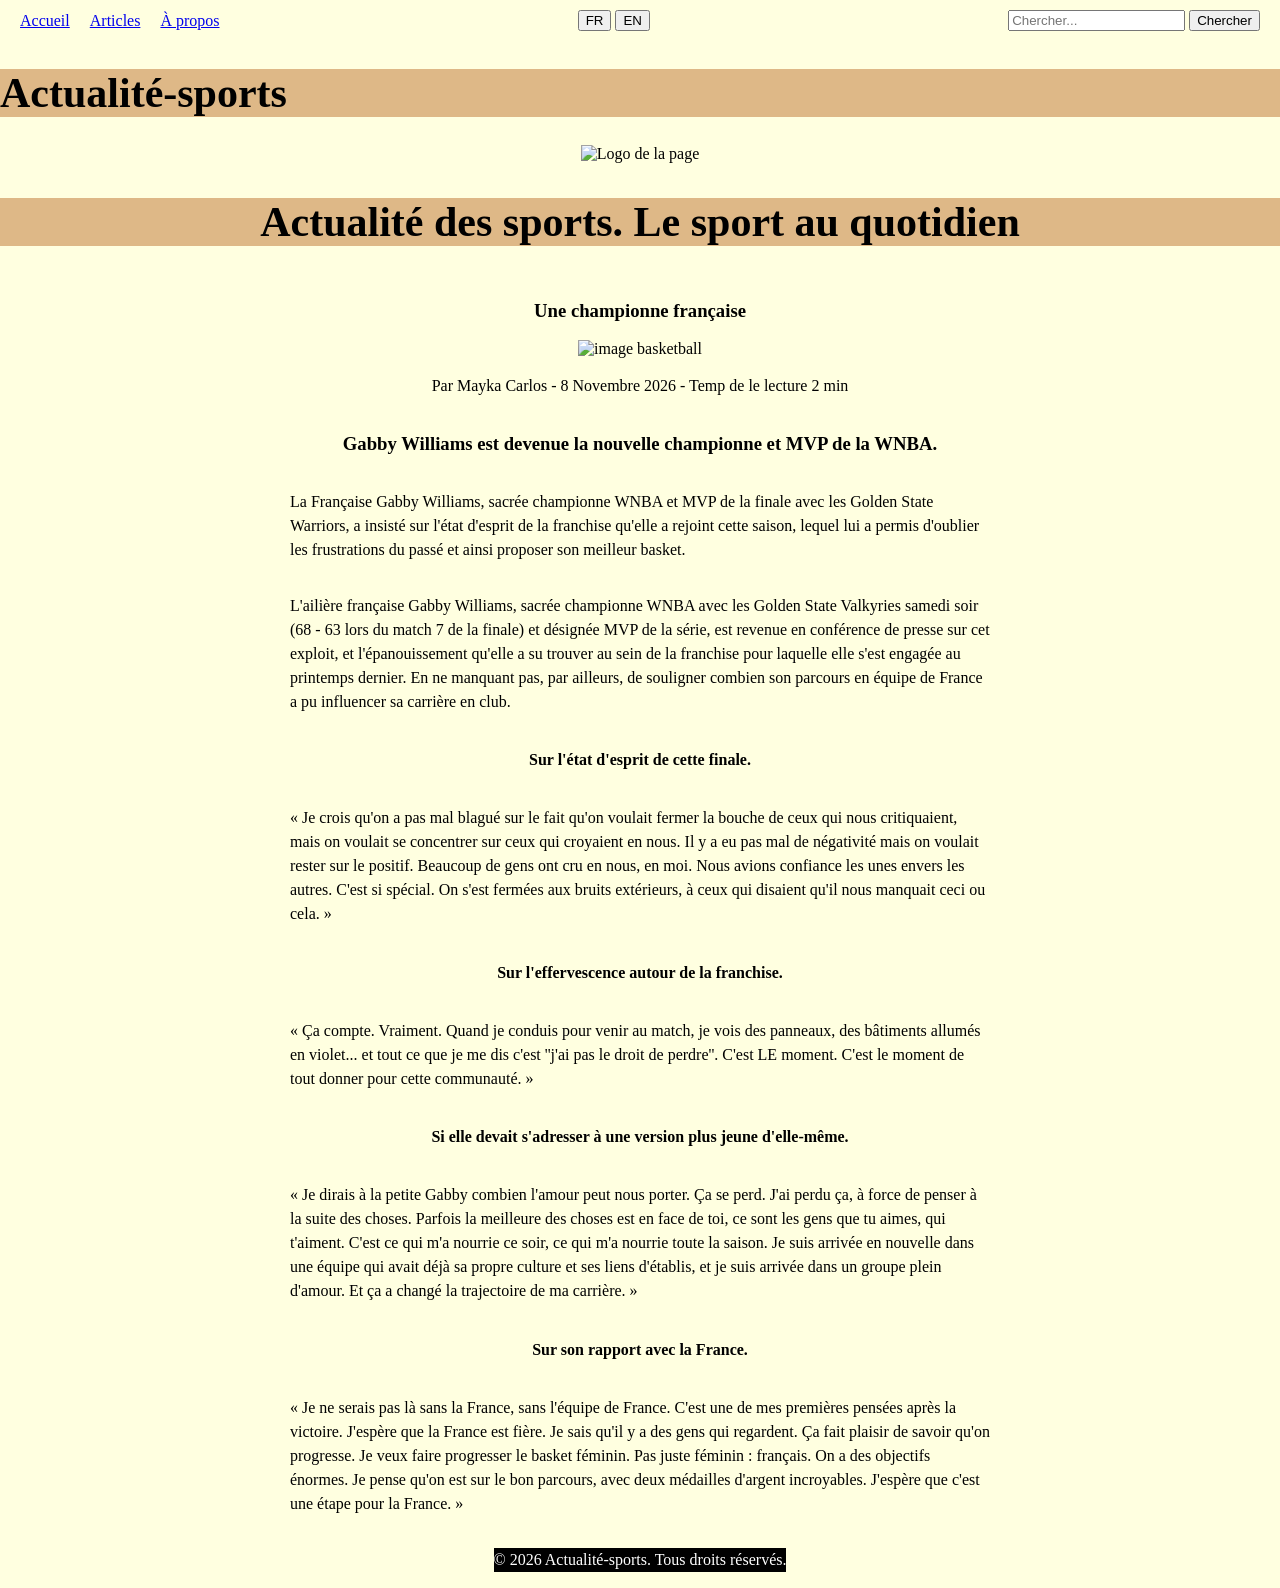
==== article-basket.html @ de43d668 "Add files via upload Feuilles de code HTML/CSS devoir CCP1 Devoir n°2." ====
<!doctype html>
<html lang="fr">
  <head>
    <meta charset="UTF-8" />
    <meta name="viewport" content="width=device-width" , initial-scale="1.0" />
    <title>Le blog des sports</title>

    <!-- Les fondations -->
    <link rel="stylesheet" href="global.css" />

    <!-- Les éléments de communs pour toutes les pages -->
    <link rel="stylesheet" href="header.css" />
    <link rel="stylesheet" href="footer.css" />

    <!-- feuille de style pour la page article -->
    <link rel="stylesheet" href="article-basket.css" />

    <!--Feuille dédié à la responsivité -->
    <link rel="stylesheet" href="responsive.css" />
  </head>

  <body id="article">
    <header>
      <!--Menu -->
      <nav class="container">
        <ul>
          <li><a href="accueil.html">Accueil</a></li>
          <li><a href="articles.html">Articles</a></li>
          <li><a href="a-propos.html">À propos</a></li>
        </ul>

        <div>
          <button onclick="setLanguage('fr')">FR</button>
          <button onclick="setLanguage('en')">EN</button>
        </div>

        <!--Bouton chercher-->
        <form>
          <input type="text" placeholder="Chercher..." />
          <button type="submit">Chercher</button>
        </form>
      </nav>

      <!-- titre et logo de la page -->

      <h1>Actualité-sports</h1>
      <div class="contenu-de-tete">
        <img src="mon-logo.webp" alt="Logo de la page" />
        <h2>Actualité des sports. Le sport au quotidien</h2>
      </div>
    </header>

    <main>
      <article class="place-article">
        <h3>Une championne française</h3>

        <img src="image0.webp" alt="image basketball" />

        <p>Par Mayka Carlos - 8 Novembre 2026 - Temp de le lecture 2 min</p>
        <h3>
          Gabby Williams est devenue la nouvelle championne et MVP de la WNBA.
        </h3>
        <p>
          La Française Gabby Williams, sacrée championne WNBA et MVP de la
          finale avec les Golden State Warriors, a insisté sur l'état d'esprit
          de la franchise qu'elle a rejoint cette saison, lequel lui a permis
          d'oublier les frustrations du passé et ainsi proposer son meilleur
          basket.
        </p>

        <p>
          L'ailière française Gabby Williams, sacrée championne WNBA avec les
          Golden State Valkyries samedi soir (68 - 63 lors du match 7 de la
          finale) et désignée MVP de la série, est revenue en conférence de
          presse sur cet exploit, et l'épanouissement qu'elle a su trouver au
          sein de la franchise pour laquelle elle s'est engagée au printemps
          dernier. En ne manquant pas, par ailleurs, de souligner combien son
          parcours en équipe de France a pu influencer sa carrière en club.
        </p>
        <article class="place-article">
          <h4>Sur l'état d'esprit de cette finale.</h4>
          <p>
            « Je crois qu'on a pas mal blagué sur le fait qu'on voulait fermer
            la bouche de ceux qui nous critiquaient, mais on voulait se
            concentrer sur ceux qui croyaient en nous. Il y a eu pas mal de
            négativité mais on voulait rester sur le positif. Beaucoup de gens
            ont cru en nous, en moi. Nous avions confiance les unes envers les
            autres. C'est si spécial. On s'est fermées aux bruits extérieurs, à
            ceux qui disaient qu'il nous manquait ceci ou cela. »
          </p>
        </article>

        <article class="place-article">
          <h4>Sur l'effervescence autour de la franchise.</h4>
          <p>
            « Ça compte. Vraiment. Quand je conduis pour venir au match, je vois
            des panneaux, des bâtiments allumés en violet... et tout ce que je
            me dis c'est ''j'ai pas le droit de perdre''. C'est LE moment. C'est
            le moment de tout donner pour cette communauté. »
          </p>
        </article>
        <h4>Si elle devait s'adresser à une version plus jeune d'elle-même.</h4>
        <p>
          « Je dirais à la petite Gabby combien l'amour peut nous porter. Ça se
          perd. J'ai perdu ça, à force de penser à la suite des choses. Parfois
          la meilleure des choses est en face de toi, ce sont les gens que tu
          aimes, qui t'aiment. C'est ce qui m'a nourrie ce soir, ce qui m'a
          nourrie toute la saison. Je suis arrivée en nouvelle dans une équipe
          qui avait déjà sa propre culture et ses liens d'établis, et je suis
          arrivée dans un groupe plein d'amour. Et ça a changé la trajectoire de
          ma carrière. »
        </p>
        <article class="place-article">
          <h4>Sur son rapport avec la France.</h4>
          <p>
            « Je ne serais pas là sans la France, sans l'équipe de France. C'est
            une de mes premières pensées après la victoire. J'espère que la
            France est fière. Je sais qu'il y a des gens qui regardent. Ça fait
            plaisir de savoir qu'on progresse. Je veux faire progresser le
            basket féminin. Pas juste féminin : français. On a des objectifs
            énormes. Je pense qu'on est sur le bon parcours, avec deux médailles
            d'argent incroyables. J'espère que c'est une étape pour la France. »
          </p>
        </article>

        <article class="pied-de-page">
          <footer>
            <p>&copy; 2026 Actualité-sports. Tous droits réservés.</p>
          </footer>
        </article>
      </article>
    </main>
  </body>
</html>
---- global.css ----
h1 {
  color: black;
  text-align: left;
  font-weight: 700;
  font-size: 42px;
  background-color: burlywood;
}

h2 {
  color: black;
  position: static;
  font-weight: 700;
  font-size: 42px;
  background-color: burlywood;
}

body {
  margin: 0%;
  padding: 0%;
  background-color: lightyellow;
  overflow: visible;
}

p {
  font-size: 16px;
  line-height: 1.5;;
}

/*Responsive designe
---- header.css ----
header {
  display: contents;
  flex-direction: column;
  align-items: stretch;
  text-align: center;
}

header nav {
  display: flex;
  flex-direction: row;
  justify-content: space-between;
  align-items: center;
  padding: 10px 20px;
}

header nav ul {
  display: flex;
  flex-direction: row;
  gap: 20px;
  list-style: none;
  margin: 0%;
  padding: 0%;
}
---- footer.css ----
footer {
  text-align: center;
  background-color: black;
  color: white;
}
---- article-basket.css ----
.place-article {
  display: flex;
  flex-direction: column;
  justify-content: center;
  align-items: center;
  max-width: 700px;
  margin: 0% auto;
  padding: 0%;
  min-height: 10vh;
}
---- responsive.css ----
/* Style pour mobile*/
.conteneur-articles {
  display: flex;
  flex-direction: column;
  align-items: center;
  gap: 20px;
}

@media screen and (min-width: 600px) {
  .conteneur-articles {
    display: grid;
    grid-template-columns: 1fr 1fr;
    gap: 20px;
    justify-content: center;
  }
}

@media screen and (min-width: 1024px) {
  .conteneur-articles {
    display: grid;
    grid-template-columns: repeat(4, 1fr);
  }

  /* Cette règle est bien À L'INTÉRIEUR du bloc bureau maintenant */
  header nav ul {
    justify-content: flex-start;
  }
}
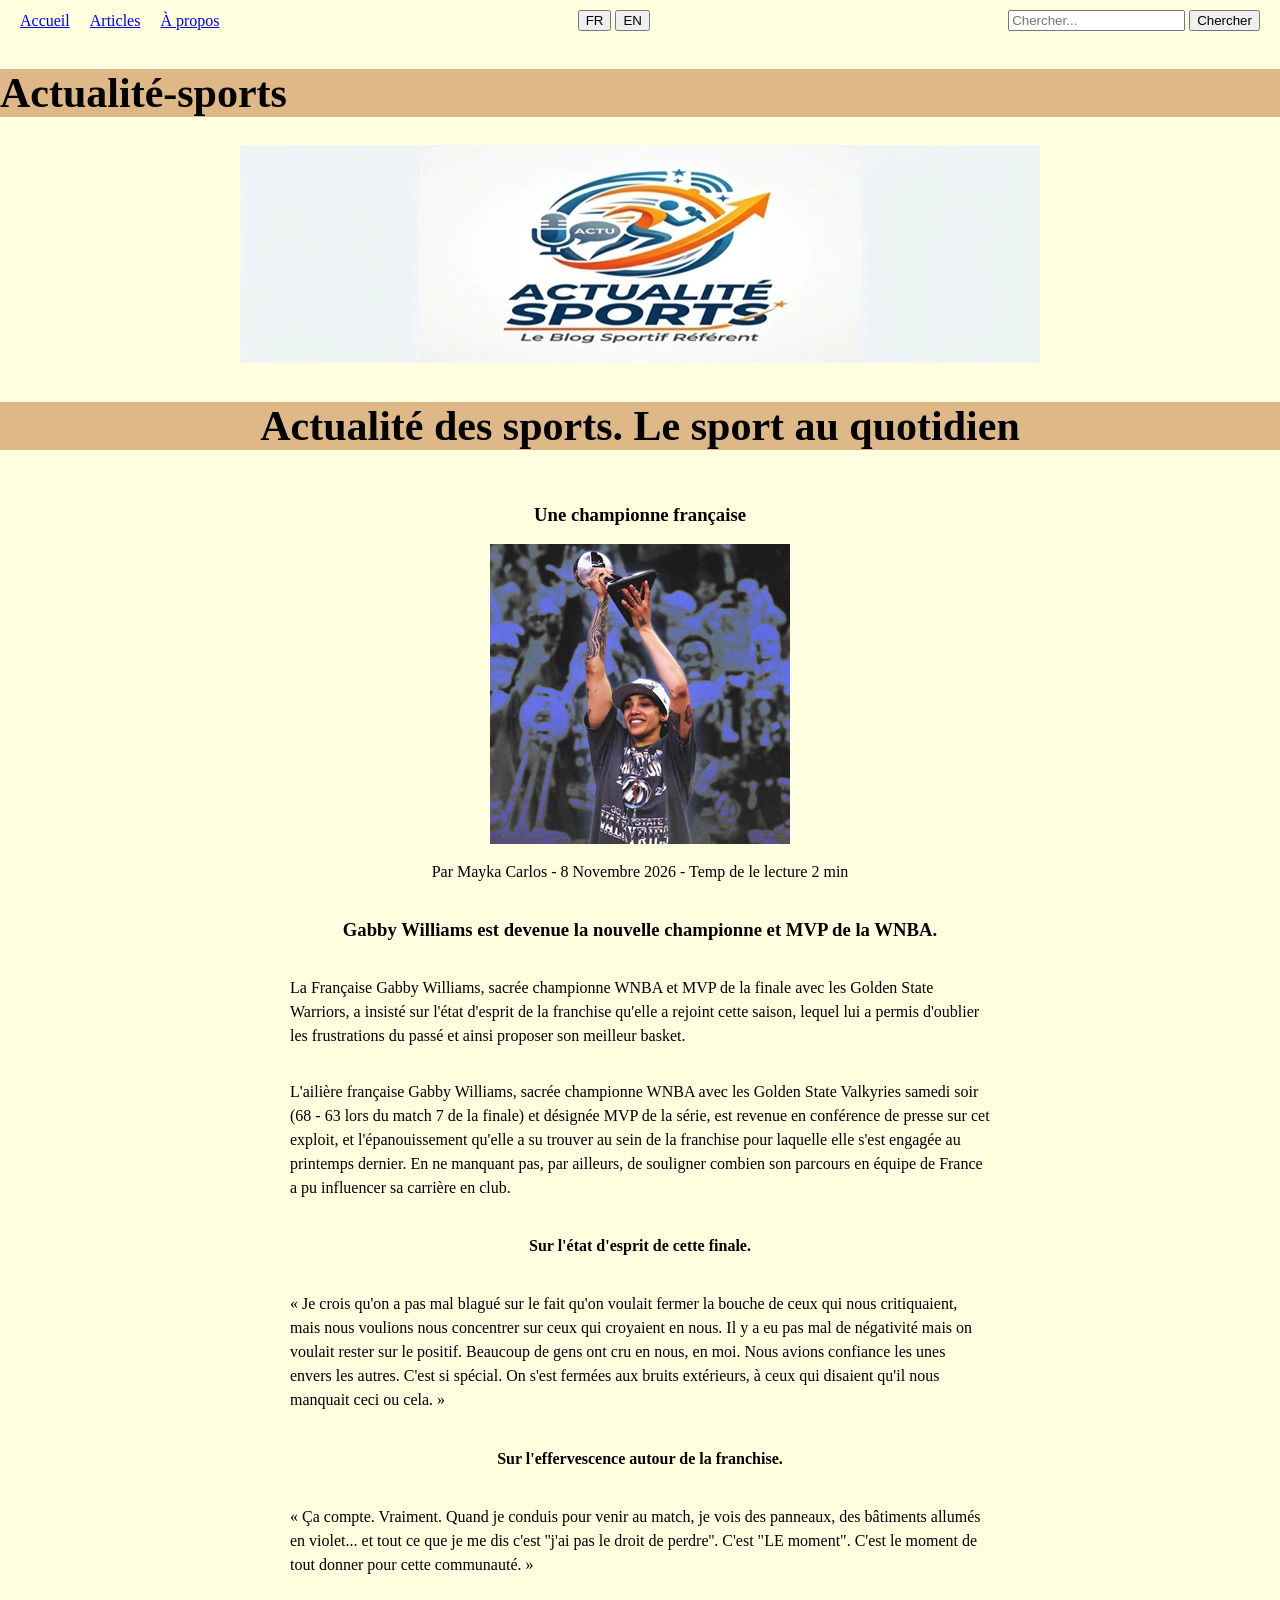
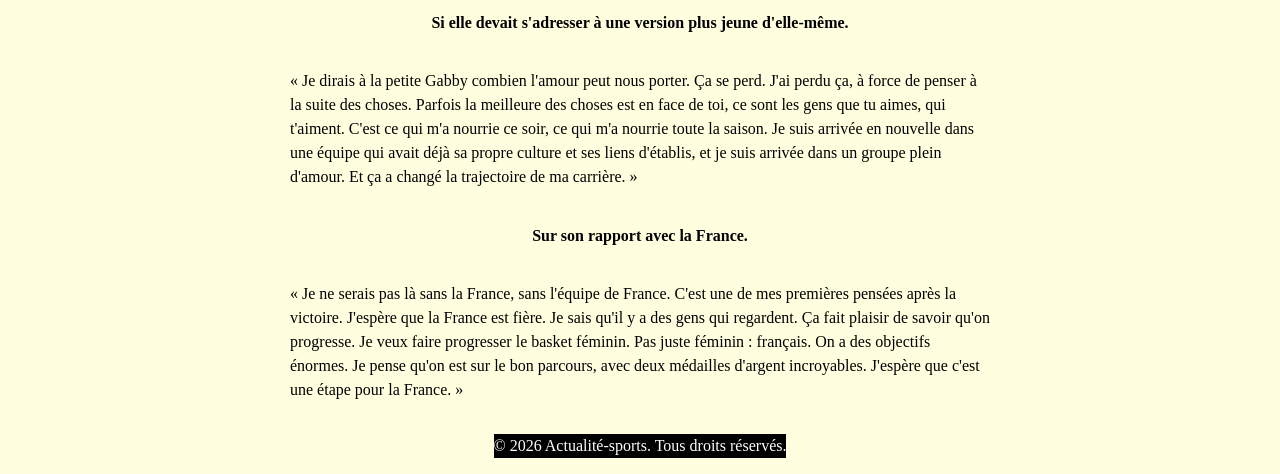
==== commit 32947276: "Update article-basket.html" ====
--- a/article-basket.html
+++ b/article-basket.html
@@ -24,7 +24,7 @@
       <!--Menu -->
       <nav class="container">
         <ul>
-          <li><a href="accueil.html">Accueil</a></li>
+          <li><a href="index.html">Accueil</a></li>
           <li><a href="articles.html">Articles</a></li>
           <li><a href="a-propos.html">À propos</a></li>
         </ul>
@@ -81,7 +81,7 @@
           <h4>Sur l'état d'esprit de cette finale.</h4>
           <p>
             « Je crois qu'on a pas mal blagué sur le fait qu'on voulait fermer
-            la bouche de ceux qui nous critiquaient, mais on voulait se
+            la bouche de ceux qui nous critiquaient, mais nous voulions nous
             concentrer sur ceux qui croyaient en nous. Il y a eu pas mal de
             négativité mais on voulait rester sur le positif. Beaucoup de gens
             ont cru en nous, en moi. Nous avions confiance les unes envers les
@@ -95,7 +95,7 @@
           <p>
             « Ça compte. Vraiment. Quand je conduis pour venir au match, je vois
             des panneaux, des bâtiments allumés en violet... et tout ce que je
-            me dis c'est ''j'ai pas le droit de perdre''. C'est LE moment. C'est
+            me dis c'est ''j'ai pas le droit de perdre''. C'est "LE moment". C'est
             le moment de tout donner pour cette communauté. »
           </p>
         </article>
